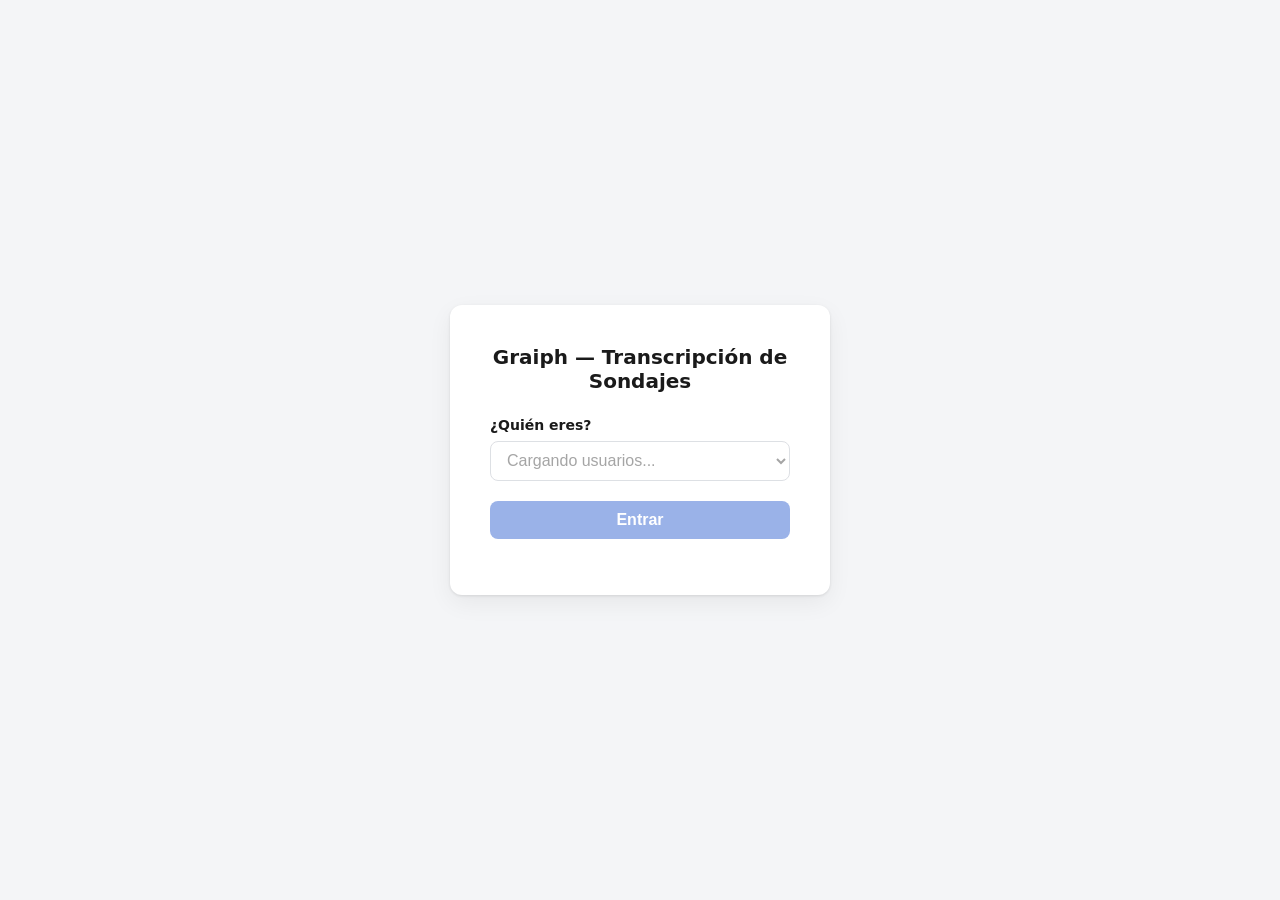
==== web/index.html @ c6329915 "agrega pantalla de login (selector de nombre sin contraseña)" ====
<!DOCTYPE html>
<html lang="es">
<head>
  <meta charset="UTF-8" />
  <meta name="viewport" content="width=device-width, initial-scale=1.0" />
  <title>Graiph — Transcripción de Sondajes</title>
  <link rel="stylesheet" href="css/style.css" />
</head>
<body>
  <div class="card">
    <h1>Graiph — Transcripción de Sondajes</h1>

    <div id="vista-login">
      <form id="form-login">
        <label for="select-usuario">¿Quién eres?</label>
        <select id="select-usuario" disabled>
          <option value="" disabled selected>Cargando usuarios...</option>
        </select>
        <button type="submit" id="btn-entrar" disabled>Entrar</button>
      </form>
      <p id="mensaje" class="mensaje"></p>
    </div>

    <div id="vista-sesion" class="sesion" hidden>
      <p>Sesión iniciada como</p>
      <p class="nombre" id="sesion-nombre"></p>
      <span class="rol-badge" id="sesion-rol"></span>
      <br />
      <button type="button" id="btn-cambiar" class="link-cambiar">Cambiar de usuario</button>
    </div>
  </div>

  <script src="vendor/supabase-js.min.js"></script>
  <script src="config.js"></script>
  <script src="js/supabaseClient.js"></script>
  <script src="js/session.js"></script>
  <script src="js/login.js"></script>
</body>
</html>
---- web/css/style.css ----
* {
  box-sizing: border-box;
}

body {
  margin: 0;
  min-height: 100vh;
  display: flex;
  align-items: center;
  justify-content: center;
  background: #f4f5f7;
  font-family: system-ui, -apple-system, "Segoe UI", Roboto, sans-serif;
  color: #1a1a1a;
}

.card {
  background: #fff;
  border-radius: 12px;
  box-shadow: 0 1px 3px rgba(0, 0, 0, 0.1), 0 8px 24px rgba(0, 0, 0, 0.06);
  padding: 2.5rem;
  width: 100%;
  max-width: 380px;
}

.card h1 {
  font-size: 1.25rem;
  margin: 0 0 1.5rem;
  text-align: center;
}

label {
  display: block;
  font-size: 0.875rem;
  font-weight: 600;
  margin-bottom: 0.5rem;
}

select {
  width: 100%;
  padding: 0.6rem 0.75rem;
  font-size: 1rem;
  border: 1px solid #d0d3d9;
  border-radius: 8px;
  background: #fff;
}

button {
  width: 100%;
  margin-top: 1.25rem;
  padding: 0.65rem;
  font-size: 1rem;
  font-weight: 600;
  color: #fff;
  background: #2563eb;
  border: none;
  border-radius: 8px;
  cursor: pointer;
}

button:disabled {
  background: #9ab2e8;
  cursor: not-allowed;
}

button:not(:disabled):hover {
  background: #1d4ed8;
}

.mensaje {
  margin-top: 1rem;
  font-size: 0.875rem;
  text-align: center;
}

.mensaje.error {
  color: #b91c1c;
}

.sesion {
  text-align: center;
}

.sesion .nombre {
  font-size: 1.1rem;
  font-weight: 700;
}

.rol-badge {
  display: inline-block;
  margin-top: 0.5rem;
  padding: 0.25rem 0.75rem;
  border-radius: 999px;
  background: #e0e7ff;
  color: #3730a3;
  font-size: 0.8rem;
  font-weight: 600;
  text-transform: uppercase;
  letter-spacing: 0.03em;
}

.link-cambiar {
  display: inline-block;
  margin-top: 1.5rem;
  font-size: 0.85rem;
  color: #2563eb;
  background: none;
  border: none;
  cursor: pointer;
  text-decoration: underline;
  width: auto;
  padding: 0;
}
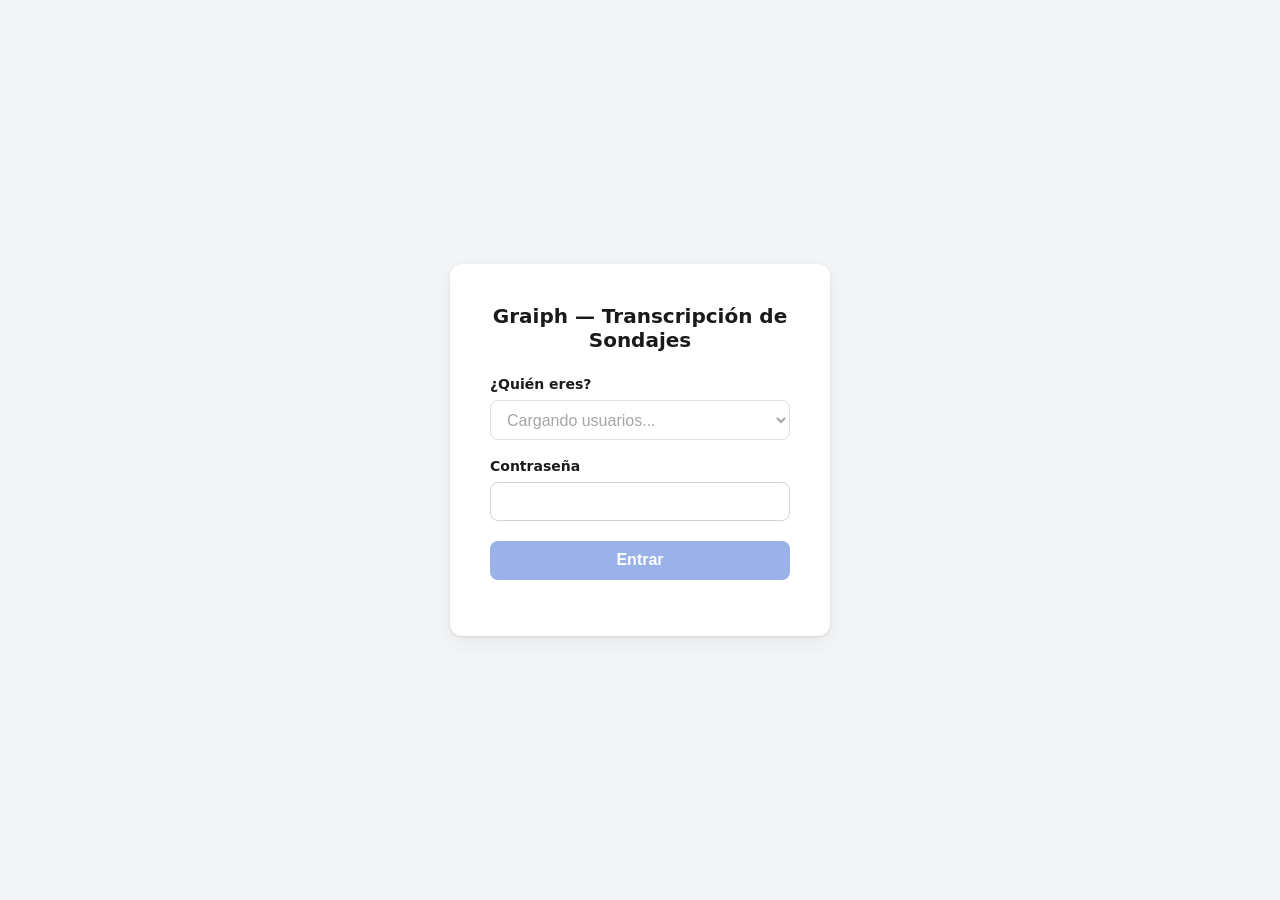
==== commit bffb9046: "agrega contraseña compartida por rol al login (admin/graiph) Víctor pasa a rol admin. La contraseña " ====
--- a/web/index.html
+++ b/web/index.html
@@ -16,6 +16,10 @@
         <select id="select-usuario" disabled>
           <option value="" disabled selected>Cargando usuarios...</option>
         </select>
+
+        <label for="input-password">Contraseña</label>
+        <input type="password" id="input-password" autocomplete="current-password" required />
+
         <button type="submit" id="btn-entrar" disabled>Entrar</button>
       </form>
       <p id="mensaje" class="mensaje"></p>
@@ -25,6 +29,10 @@
       <p>Sesión iniciada como</p>
       <p class="nombre" id="sesion-nombre"></p>
       <span class="rol-badge" id="sesion-rol"></span>
+      <br />
+      <a id="link-transcriptor" href="transcriptor.html" class="link-cambiar" hidden>Ir a Transcriptor →</a>
+      <br />
+      <a id="link-qa" href="qa.html" class="link-cambiar" hidden>Ir a QA →</a>
       <br />
       <button type="button" id="btn-cambiar" class="link-cambiar">Cambiar de usuario</button>
     </div>
--- a/web/css/style.css
+++ b/web/css/style.css
@@ -1,5 +1,9 @@
 * {
   box-sizing: border-box;
+}
+
+[hidden] {
+  display: none !important;
 }
 
 body {
@@ -11,6 +15,15 @@
   background: #f4f5f7;
   font-family: system-ui, -apple-system, "Segoe UI", Roboto, sans-serif;
   color: #1a1a1a;
+}
+
+.pagina-centrada {
+  display: flex;
+  flex-direction: column;
+  align-items: center;
+  gap: 1.5rem;
+  padding: 2rem 1rem;
+  width: 100%;
 }
 
 .card {
@@ -35,13 +48,43 @@
   margin-bottom: 0.5rem;
 }
 
-select {
+select,
+input[type="text"],
+input[type="password"],
+input[type="file"] {
   width: 100%;
   padding: 0.6rem 0.75rem;
   font-size: 1rem;
   border: 1px solid #d0d3d9;
   border-radius: 8px;
   background: #fff;
+}
+
+input[type="file"] {
+  padding: 0.45rem 0.5rem;
+}
+
+.card-ancho {
+  max-width: 480px;
+}
+
+form label:not(:first-child) {
+  margin-top: 1.1rem;
+}
+
+.barra-sesion {
+  display: flex;
+  align-items: center;
+  justify-content: space-between;
+  gap: 1rem;
+  font-size: 0.85rem;
+  padding-bottom: 1.25rem;
+  margin-bottom: 1.25rem;
+  border-bottom: 1px solid #eceef1;
+}
+
+.barra-sesion .link-cambiar {
+  margin-top: 0;
 }
 
 button {
@@ -110,3 +153,47 @@
   width: auto;
   padding: 0;
 }
+
+.tabla-sondajes {
+  width: 100%;
+  border-collapse: collapse;
+  font-size: 0.85rem;
+}
+
+.tabla-sondajes th,
+.tabla-sondajes td {
+  text-align: left;
+  padding: 0.55rem 0.4rem;
+  border-bottom: 1px solid #eceef1;
+  vertical-align: middle;
+}
+
+.tabla-sondajes th {
+  font-size: 0.72rem;
+  text-transform: uppercase;
+  letter-spacing: 0.03em;
+  color: #6b7280;
+}
+
+.estado-badge {
+  display: inline-block;
+  padding: 0.15rem 0.55rem;
+  border-radius: 999px;
+  font-size: 0.7rem;
+  font-weight: 600;
+  background: #eef2ff;
+  color: #3730a3;
+  white-space: nowrap;
+}
+
+.btn-borrar {
+  width: auto;
+  margin-top: 0;
+  padding: 0.35rem 0.7rem;
+  font-size: 0.78rem;
+  background: #dc2626;
+}
+
+.btn-borrar:hover {
+  background: #b91c1c;
+}
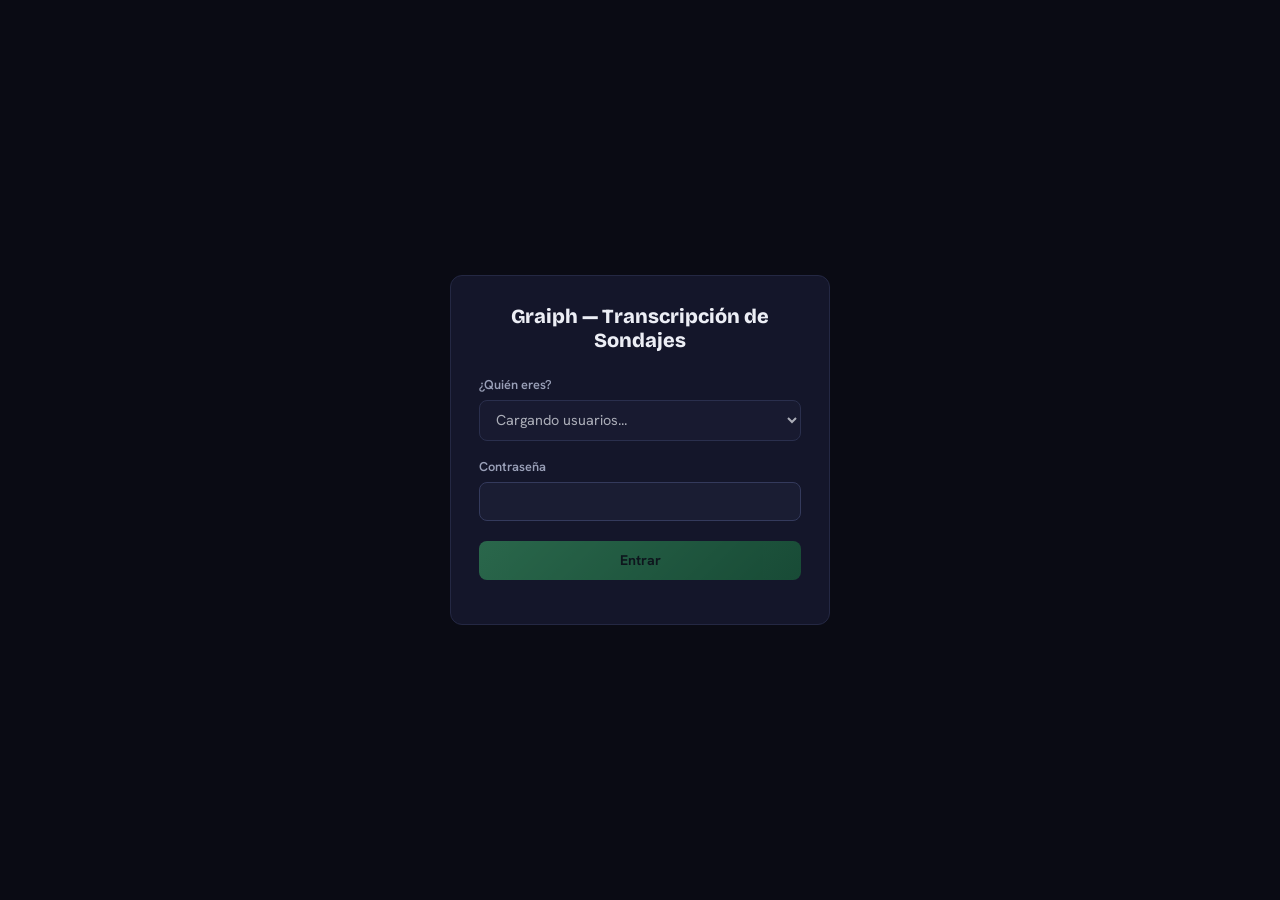
==== commit 03f43175: "unifica el diseño de toda la plataforma y agrega navegación entre módulos Un solo sistema de diseño " ====
--- a/web/index.html
+++ b/web/index.html
@@ -4,10 +4,16 @@
   <meta charset="UTF-8" />
   <meta name="viewport" content="width=device-width, initial-scale=1.0" />
   <title>Graiph — Transcripción de Sondajes</title>
+  <link rel="preconnect" href="https://fonts.googleapis.com">
+  <link rel="preconnect" href="https://fonts.gstatic.com" crossorigin>
+  <link href="https://fonts.googleapis.com/css2?family=Bricolage+Grotesque:opsz,wght@12..96,300..800&family=Hanken+Grotesk:wght@100..900&family=JetBrains+Mono:wght@400..700&display=swap" rel="stylesheet">
+  <link rel="stylesheet" href="css/app.css" />
   <link rel="stylesheet" href="css/style.css" />
 </head>
-<body>
-  <div class="card">
+<body class="pagina-login">
+  <div id="topnav" class="topnav" hidden></div>
+
+  <div class="panel">
     <h1>Graiph — Transcripción de Sondajes</h1>
 
     <div id="vista-login">
@@ -20,7 +26,7 @@
         <label for="input-password">Contraseña</label>
         <input type="password" id="input-password" autocomplete="current-password" required />
 
-        <button type="submit" id="btn-entrar" disabled>Entrar</button>
+        <button type="submit" id="btn-entrar" class="btn" disabled>Entrar</button>
       </form>
       <p id="mensaje" class="mensaje"></p>
     </div>
@@ -29,12 +35,30 @@
       <p>Sesión iniciada como</p>
       <p class="nombre" id="sesion-nombre"></p>
       <span class="rol-badge" id="sesion-rol"></span>
-      <br />
-      <a id="link-transcriptor" href="transcriptor.html" class="link-cambiar" hidden>Ir a Transcriptor →</a>
-      <br />
-      <a id="link-qa" href="qa.html" class="link-cambiar" hidden>Ir a QA →</a>
-      <br />
-      <button type="button" id="btn-cambiar" class="link-cambiar">Cambiar de usuario</button>
+
+      <div class="acciones-sesion">
+        <a id="link-transcriptor" href="transcriptor.html" class="accion-card" hidden>
+          <span class="accion-icono">📥</span>
+          <span class="accion-texto">
+            <span class="accion-titulo">Cargar sondaje</span>
+            <span class="accion-desc">Subir PDF y Excel ya transcritos</span>
+          </span>
+        </a>
+        <a id="link-qa" href="qa.html" class="accion-card" hidden>
+          <span class="accion-icono">🔍</span>
+          <span class="accion-texto">
+            <span class="accion-titulo">QA</span>
+            <span class="accion-desc">Revisar filas, fila por fila</span>
+          </span>
+        </a>
+        <a id="link-exportar" href="exportar.html" class="accion-card" hidden>
+          <span class="accion-icono">📤</span>
+          <span class="accion-texto">
+            <span class="accion-titulo">Exportar</span>
+            <span class="accion-desc">Descargar sondajes en CSV o XLSX</span>
+          </span>
+        </a>
+      </div>
     </div>
   </div>
 
@@ -42,6 +66,7 @@
   <script src="config.js"></script>
   <script src="js/supabaseClient.js"></script>
   <script src="js/session.js"></script>
+  <script src="js/navbar.js"></script>
   <script src="js/login.js"></script>
 </body>
 </html>
--- a/web/css/app.css
+++ b/web/css/app.css
@@ -0,0 +1,417 @@
+/* ============================================================
+   Graiph — sistema de diseño compartido por toda la plataforma
+   (login, cargar sondaje, QA, exportar). Un solo tema oscuro,
+   una sola barra de navegación superior — no son apps separadas.
+============================================================ */
+:root {
+  --bg: #0A0B14;
+  --panel: #14162A;
+  --panel2: #1A1D33;
+  --line: #242843;
+  --line2: #343A5C;
+  --ink: #ECEEF5;
+  --muted: #9AA0B8;
+  --muted2: #646B86;
+  --green: #34CC67;
+  --green-br: #4BE07D;
+  --green-dp: #1E9A48;
+  --amber: #E0B84B;
+  --red: #E05B4B;
+  --navy: #121423;
+  --mono: 'JetBrains Mono', monospace;
+}
+
+*, *::before, *::after {
+  box-sizing: border-box;
+  margin: 0;
+  padding: 0;
+}
+
+[hidden] {
+  display: none !important;
+}
+
+body {
+  font-family: 'Hanken Grotesk', sans-serif;
+  background: var(--bg);
+  color: var(--ink);
+  min-height: 100vh;
+}
+
+::-webkit-scrollbar { width: 8px; height: 8px; }
+::-webkit-scrollbar-track { background: var(--bg); }
+::-webkit-scrollbar-thumb { background: var(--line2); border-radius: 4px; }
+::-webkit-scrollbar-thumb:hover { background: var(--green); }
+
+h1, h2, h3 {
+  font-family: 'Bricolage Grotesque', sans-serif;
+  font-weight: 800;
+}
+
+/* ---------- Barra de navegación superior (compartida) ---------- */
+.topnav {
+  display: flex;
+  align-items: center;
+  gap: 22px;
+  padding: 10px 18px;
+  background: rgba(10, 11, 20, .92);
+  border-bottom: 1px solid var(--line);
+  flex-wrap: wrap;
+}
+
+.topnav-marca {
+  font-family: 'Bricolage Grotesque', sans-serif;
+  font-weight: 800;
+  font-size: 1rem;
+  background: linear-gradient(90deg, #fff 30%, var(--green-br) 100%);
+  -webkit-background-clip: text;
+  -webkit-text-fill-color: transparent;
+  white-space: nowrap;
+  text-decoration: none;
+}
+
+.topnav-links {
+  display: flex;
+  gap: 6px;
+  flex-wrap: wrap;
+}
+
+.topnav-link {
+  display: inline-flex;
+  align-items: center;
+  gap: 6px;
+  padding: 6px 12px;
+  border-radius: 8px;
+  font-size: .8rem;
+  font-weight: 600;
+  color: var(--muted);
+  text-decoration: none;
+  border: 1px solid transparent;
+}
+
+.topnav-link:hover {
+  color: var(--ink);
+  border-color: var(--line2);
+}
+
+.topnav-link.activo {
+  color: var(--green-br);
+  background: rgba(52, 204, 103, .1);
+  border-color: rgba(52, 204, 103, .35);
+}
+
+.topnav-extra {
+  display: flex;
+  align-items: center;
+  gap: 10px;
+}
+
+.topnav-extra-link {
+  color: var(--green-br);
+  text-decoration: underline;
+  cursor: pointer;
+  background: none;
+  border: none;
+  font-size: .78rem;
+  font-family: inherit;
+}
+
+.topnav-spacer {
+  flex: 1;
+}
+
+.topnav-usuario {
+  display: flex;
+  align-items: center;
+  gap: 10px;
+  font-size: .78rem;
+  color: var(--muted);
+  margin-left: auto;
+}
+
+.topnav-usuario-nombre {
+  color: var(--ink);
+  font-weight: 700;
+}
+
+.topnav-usuario-rol {
+  text-transform: uppercase;
+  letter-spacing: .03em;
+  font-size: .68rem;
+  padding: 2px 8px;
+  border-radius: 999px;
+  background: var(--panel2);
+  border: 1px solid var(--line);
+}
+
+.topnav-btn-cambiar {
+  color: var(--muted);
+  text-decoration: underline;
+  cursor: pointer;
+  background: none;
+  border: none;
+  font-size: .78rem;
+  font-family: inherit;
+  padding: 0;
+}
+
+.topnav-btn-cambiar:hover {
+  color: var(--ink);
+}
+
+/* ---------- Contenedores de página genéricos ---------- */
+.pagina {
+  max-width: 1100px;
+  margin: 0 auto;
+  padding: 2rem 1.5rem;
+}
+
+.pagina-angosta {
+  max-width: 480px;
+  margin: 0 auto;
+  padding: 2rem 1.5rem;
+}
+
+.panel {
+  background: var(--panel);
+  border: 1px solid var(--line);
+  border-radius: 12px;
+  padding: 1.75rem;
+}
+
+.panel + .panel {
+  margin-top: 1.25rem;
+}
+
+.subtitulo {
+  color: var(--muted);
+  font-size: .85rem;
+  margin: -.6rem 0 1.5rem;
+}
+
+/* ---------- Formularios ---------- */
+label {
+  display: block;
+  font-size: .8rem;
+  font-weight: 600;
+  color: var(--muted);
+  margin-bottom: .4rem;
+}
+
+form label:not(:first-child) {
+  margin-top: 1.1rem;
+}
+
+select,
+input[type="text"],
+input[type="password"],
+input[type="file"] {
+  width: 100%;
+  padding: .6rem .75rem;
+  font-size: .9rem;
+  font-family: inherit;
+  border: 1px solid var(--line2);
+  border-radius: 8px;
+  background: var(--panel2);
+  color: var(--ink);
+}
+
+select:focus,
+input:focus {
+  outline: none;
+  border-color: var(--green-br);
+}
+
+input[type="file"] {
+  padding: .45rem .5rem;
+  color: var(--muted);
+}
+
+/* ---------- Botones ---------- */
+.btn {
+  display: inline-flex;
+  align-items: center;
+  justify-content: center;
+  gap: 6px;
+  padding: .65rem 1.1rem;
+  font-size: .88rem;
+  font-weight: 700;
+  font-family: inherit;
+  color: #06170C;
+  background: linear-gradient(135deg, var(--green-br), var(--green-dp));
+  border: none;
+  border-radius: 8px;
+  cursor: pointer;
+}
+
+.btn:disabled {
+  opacity: .4;
+  cursor: not-allowed;
+}
+
+.btn:not(:disabled):hover {
+  filter: brightness(1.08);
+}
+
+.btn-secundario {
+  color: var(--ink);
+  background: var(--panel2);
+  border: 1px solid var(--line2);
+}
+
+.btn-secundario:not(:disabled):hover {
+  border-color: var(--green-br);
+  filter: none;
+}
+
+.btn-peligro {
+  color: #2A0A06;
+  background: var(--red);
+}
+
+.btn-peligro:not(:disabled):hover {
+  filter: brightness(1.1);
+}
+
+.btn-ancho-completo {
+  width: 100%;
+}
+
+.btn-pequeno {
+  padding: .35rem .7rem;
+  font-size: .78rem;
+}
+
+form > .btn {
+  width: 100%;
+  margin-top: 1.25rem;
+}
+
+/* ---------- Mensajes ---------- */
+.mensaje {
+  margin-top: 1rem;
+  font-size: .85rem;
+  color: var(--muted);
+}
+
+.mensaje.error {
+  color: var(--red);
+}
+
+/* ---------- Tablas genéricas (listas de sondajes) ---------- */
+.tabla {
+  width: 100%;
+  border-collapse: collapse;
+  font-size: .85rem;
+}
+
+.tabla th,
+.tabla td {
+  text-align: left;
+  padding: .6rem .5rem;
+  border-bottom: 1px solid var(--line);
+  vertical-align: middle;
+}
+
+.tabla th {
+  font-size: .7rem;
+  text-transform: uppercase;
+  letter-spacing: .03em;
+  color: var(--muted);
+}
+
+.tabla tbody tr:hover {
+  background: rgba(255, 255, 255, .02);
+}
+
+.badge {
+  display: inline-block;
+  padding: .15rem .55rem;
+  border-radius: 999px;
+  font-size: .68rem;
+  font-weight: 700;
+  text-transform: uppercase;
+  letter-spacing: .02em;
+  background: var(--panel2);
+  color: var(--muted);
+  border: 1px solid var(--line);
+  white-space: nowrap;
+}
+
+.badge-verde {
+  color: var(--green-br);
+  background: rgba(52, 204, 103, .1);
+  border-color: rgba(52, 204, 103, .35);
+}
+
+/* ---------- Sesión (login) ---------- */
+.sesion {
+  text-align: center;
+}
+
+.sesion .nombre {
+  font-size: 1.1rem;
+  font-weight: 700;
+}
+
+.rol-badge {
+  display: inline-block;
+  margin-top: .5rem;
+  padding: .25rem .75rem;
+  border-radius: 999px;
+  background: rgba(52, 204, 103, .12);
+  color: var(--green-br);
+  border: 1px solid rgba(52, 204, 103, .35);
+  font-size: .8rem;
+  font-weight: 700;
+  text-transform: uppercase;
+  letter-spacing: .03em;
+}
+
+.acciones-sesion {
+  display: flex;
+  flex-direction: column;
+  gap: .75rem;
+  margin-top: 1.5rem;
+}
+
+.accion-card {
+  display: flex;
+  align-items: center;
+  gap: .85rem;
+  padding: .9rem 1rem;
+  border: 1px solid var(--line);
+  border-radius: 10px;
+  text-align: left;
+  text-decoration: none;
+  color: inherit;
+  background: var(--panel2);
+  transition: border-color .15s, transform .1s;
+}
+
+.accion-card:hover {
+  border-color: var(--green-br);
+  transform: translateY(-1px);
+}
+
+.accion-icono {
+  font-size: 1.4rem;
+  line-height: 1;
+}
+
+.accion-texto {
+  display: flex;
+  flex-direction: column;
+  gap: .15rem;
+}
+
+.accion-titulo {
+  font-weight: 700;
+  font-size: .95rem;
+  color: var(--ink);
+}
+
+.accion-desc {
+  font-size: .78rem;
+  color: var(--muted);
+}
--- a/web/css/style.css
+++ b/web/css/style.css
@@ -1,199 +1,30 @@
-* {
-  box-sizing: border-box;
-}
-
-[hidden] {
-  display: none !important;
-}
-
-body {
-  margin: 0;
-  min-height: 100vh;
+/* Ajustes específicos de index.html (login) — el resto del diseño
+   (paneles, botones, formularios, topnav) vive en app.css. */
+body.pagina-login {
   display: flex;
   align-items: center;
   justify-content: center;
-  background: #f4f5f7;
-  font-family: system-ui, -apple-system, "Segoe UI", Roboto, sans-serif;
-  color: #1a1a1a;
+  padding: 2rem 1rem;
 }
 
-.pagina-centrada {
-  display: flex;
-  flex-direction: column;
-  align-items: center;
-  gap: 1.5rem;
-  padding: 2rem 1rem;
-  width: 100%;
+.pagina-login .topnav {
+  position: fixed;
+  top: 0;
+  left: 0;
+  right: 0;
 }
 
-.card {
-  background: #fff;
-  border-radius: 12px;
-  box-shadow: 0 1px 3px rgba(0, 0, 0, 0.1), 0 8px 24px rgba(0, 0, 0, 0.06);
-  padding: 2.5rem;
+.pagina-login .panel {
   width: 100%;
   max-width: 380px;
 }
 
-.card h1 {
+.pagina-login h1 {
   font-size: 1.25rem;
   margin: 0 0 1.5rem;
   text-align: center;
 }
 
-label {
-  display: block;
-  font-size: 0.875rem;
-  font-weight: 600;
-  margin-bottom: 0.5rem;
-}
-
-select,
-input[type="text"],
-input[type="password"],
-input[type="file"] {
-  width: 100%;
-  padding: 0.6rem 0.75rem;
-  font-size: 1rem;
-  border: 1px solid #d0d3d9;
-  border-radius: 8px;
-  background: #fff;
-}
-
-input[type="file"] {
-  padding: 0.45rem 0.5rem;
-}
-
-.card-ancho {
-  max-width: 480px;
-}
-
-form label:not(:first-child) {
-  margin-top: 1.1rem;
-}
-
-.barra-sesion {
-  display: flex;
-  align-items: center;
-  justify-content: space-between;
-  gap: 1rem;
-  font-size: 0.85rem;
-  padding-bottom: 1.25rem;
-  margin-bottom: 1.25rem;
-  border-bottom: 1px solid #eceef1;
-}
-
-.barra-sesion .link-cambiar {
-  margin-top: 0;
-}
-
-button {
-  width: 100%;
-  margin-top: 1.25rem;
-  padding: 0.65rem;
-  font-size: 1rem;
-  font-weight: 600;
-  color: #fff;
-  background: #2563eb;
-  border: none;
-  border-radius: 8px;
-  cursor: pointer;
-}
-
-button:disabled {
-  background: #9ab2e8;
-  cursor: not-allowed;
-}
-
-button:not(:disabled):hover {
-  background: #1d4ed8;
-}
-
-.mensaje {
-  margin-top: 1rem;
-  font-size: 0.875rem;
+.pagina-login .subtitulo {
   text-align: center;
 }
-
-.mensaje.error {
-  color: #b91c1c;
-}
-
-.sesion {
-  text-align: center;
-}
-
-.sesion .nombre {
-  font-size: 1.1rem;
-  font-weight: 700;
-}
-
-.rol-badge {
-  display: inline-block;
-  margin-top: 0.5rem;
-  padding: 0.25rem 0.75rem;
-  border-radius: 999px;
-  background: #e0e7ff;
-  color: #3730a3;
-  font-size: 0.8rem;
-  font-weight: 600;
-  text-transform: uppercase;
-  letter-spacing: 0.03em;
-}
-
-.link-cambiar {
-  display: inline-block;
-  margin-top: 1.5rem;
-  font-size: 0.85rem;
-  color: #2563eb;
-  background: none;
-  border: none;
-  cursor: pointer;
-  text-decoration: underline;
-  width: auto;
-  padding: 0;
-}
-
-.tabla-sondajes {
-  width: 100%;
-  border-collapse: collapse;
-  font-size: 0.85rem;
-}
-
-.tabla-sondajes th,
-.tabla-sondajes td {
-  text-align: left;
-  padding: 0.55rem 0.4rem;
-  border-bottom: 1px solid #eceef1;
-  vertical-align: middle;
-}
-
-.tabla-sondajes th {
-  font-size: 0.72rem;
-  text-transform: uppercase;
-  letter-spacing: 0.03em;
-  color: #6b7280;
-}
-
-.estado-badge {
-  display: inline-block;
-  padding: 0.15rem 0.55rem;
-  border-radius: 999px;
-  font-size: 0.7rem;
-  font-weight: 600;
-  background: #eef2ff;
-  color: #3730a3;
-  white-space: nowrap;
-}
-
-.btn-borrar {
-  width: auto;
-  margin-top: 0;
-  padding: 0.35rem 0.7rem;
-  font-size: 0.78rem;
-  background: #dc2626;
-}
-
-.btn-borrar:hover {
-  background: #b91c1c;
-}
